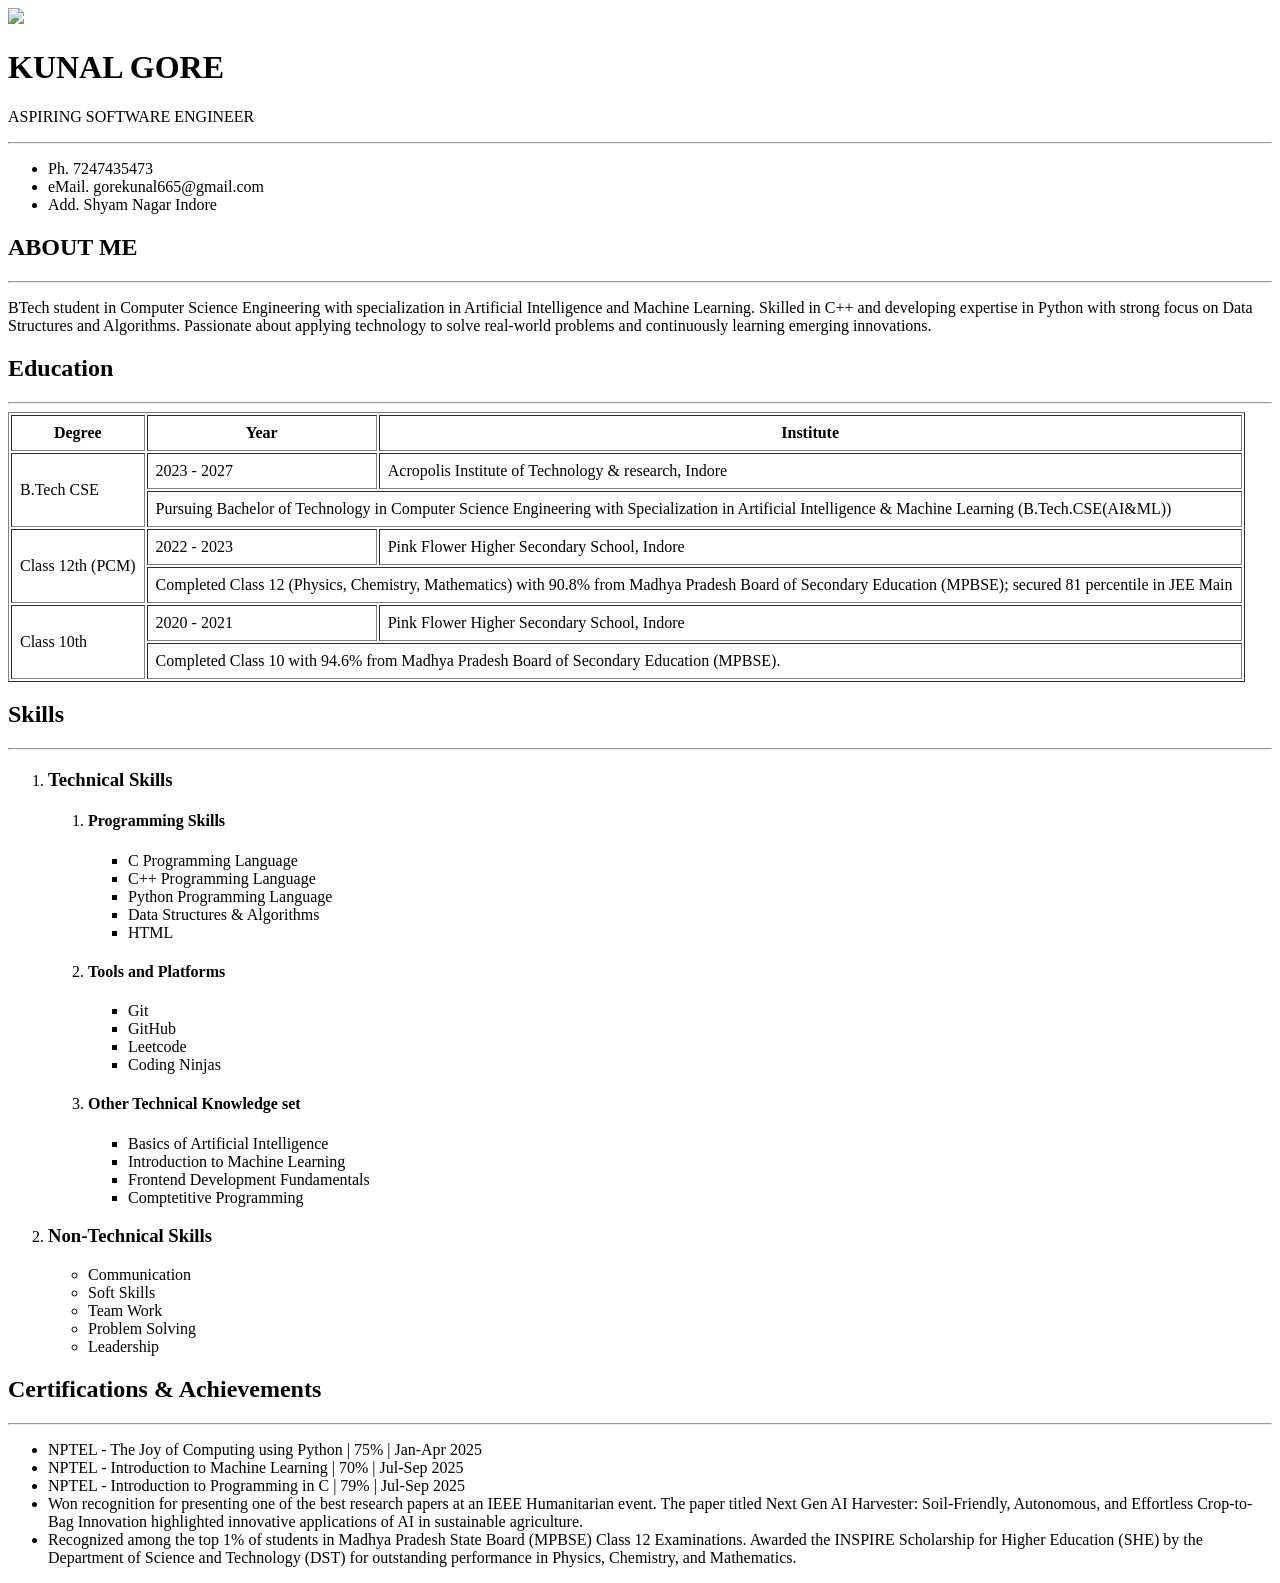
==== resume.html @ 4e1e2388 "Resume Files added" ====
<!DOCTYPE html>
<html lang="en">

<head>
    <meta charset="UTF-8">
    <meta name="viewport" content="width=device-width, initial-scale=1.0">
    <title>Resume</title>
    <link rel="stylesheet" href="style2.css">
</head>

<body>
    <div class="page">
        <header>
            <img id="image" src="Images/Pasportsize1.jpeg" height="180">
            <h1>KUNAL GORE</h1>
            <P>ASPIRING SOFTWARE ENGINEER</P>
            <hr>
            <ul id="info" class="mbox">

                <li class="mbox">Ph. 7247435473</li>
                <li class="mbox">eMail. gorekunal665@gmail.com</li>
                <li class="mbox">Add. Shyam Nagar Indore</li>
            </ul>
        </header>
        <main>
            <h2>ABOUT ME</h2>
            <hr>
            <p id="About">BTech student in Computer Science Engineering with specialization in Artificial Intelligence
                and
                Machine
                Learning. Skilled in C++ and developing expertise in Python with strong focus on Data Structures and
                Algorithms.
                Passionate about applying technology to solve real-world problems and continuously learning emerging
                innovations.</p>
            <h2>Education</h2>
            <hr>
            <table border="1" cellpadding="8">
                <tr>
                    <th>Degree</th>
                    <th>Year</th>
                    <th>Institute</th>
                </tr>
                <tr>
                    <td rowspan="2">B.Tech CSE</td>
                    <td>2023 - 2027</td>
                    <td>Acropolis Institute of Technology & research, Indore</td>
                </tr>
                <tr>
                    <td colspan="2">Pursuing Bachelor of Technology in Computer Science Engineering with Specialization in
                        Artificial Intelligence & Machine Learning (B.Tech.CSE(AI&ML))</td>
                </tr>
                <tr>
                    <td rowspan="2">Class 12th (PCM)</td>
                    <td>2022 - 2023</td>
                    <td>Pink Flower Higher Secondary School, Indore</td>
                </tr>
                <tr>
                    <td colspan="2">Completed Class 12 (Physics, Chemistry, Mathematics) with 90.8% from Madhya
                        Pradesh Board of Secondary Education (MPBSE); secured 81 percentile in JEE
                        Main</td>
                </tr>
                <tr>
                    <td rowspan="2">Class 10th</td>
                    <td>2020 - 2021</td>
                    <td>Pink Flower Higher Secondary School, Indore</td>
                </tr>
                <tr>
                    <td colspan="2">Completed Class 10 with 94.6% from Madhya Pradesh Board of Secondary Education (MPBSE).</td>
                </tr>
            </table>

            
            <h2>Skills</h2>
            <hr>
            <ol>
                <li>
                    <h3>Technical Skills</h3>
                </li>
                <ol>
                    <li class="mbox">
                        <h4>Programming Skills</h4>
                        <ul class="skills">
                            <li class="sbox">C Programming Language</li>
                            <li class="sbox">C++ Programming Language</li>
                            <li class="sbox">Python Programming Language</li>
                            <li class="sbox">Data Structures & Algorithms</li>
                            <li class="sbox">HTML</li>
                        </ul>
                    </li>
                    <li class="mbox">
                        <h4>Tools and Platforms</h4>
                        <ul class="skills">
                            <li class="sbox">Git</li>
                            <li class="sbox">GitHub</li>
                            <li class="sbox">Leetcode</li>
                            <li class="sbox">Coding Ninjas</li>
                        </ul>
                    </li>
                    <li class="mbox">
                        <h4>Other Technical Knowledge set</h4>
                        <ul class="skills">
                            <li class="sbox">Basics of Artificial Intelligence</li>
                            <li class="sbox">Introduction to Machine Learning</li>
                            <li class="sbox">Frontend Development Fundamentals</li>
                            <li class="sbox">Comptetitive Programming</li>
                        </ul>
                    </li>
                </ol>

                <li class="mbox">
                    <h3>Non-Technical Skills</h3>
                    <ul class="skills">

                        <li class="sbox">Communication</li>
                        <li class="sbox">Soft Skills</li>
                        <li class="sbox">Team Work</li>
                        <li class="sbox">Problem Solving </li>
                        <li class="sbox">Leadership</li>
                    </ul>
                </li>
            </ol>

            <h2>Certifications & Achievements</h2>
            <hr>
            <ul>
                <li>NPTEL - The Joy of Computing using Python | 75% | Jan-Apr 2025</li>
                <li>NPTEL - Introduction to Machine Learning | 70% | Jul-Sep 2025</li>
                <li>NPTEL - Introduction to Programming in C | 79% | Jul-Sep 2025</li>
                <li>Won recognition for presenting one of the best research papers at an IEEE
                    Humanitarian event. The paper titled Next Gen AI Harvester: Soil-Friendly,
                    Autonomous, and Effortless Crop-to-Bag Innovation highlighted innovative
                    applications of AI in sustainable agriculture.</li>
                <li>Recognized among the top 1% of students in Madhya Pradesh State Board (MPBSE)
                    Class 12 Examinations. Awarded the INSPIRE Scholarship for Higher Education (SHE) by
                    the Department of Science and Technology (DST) for outstanding performance in
                    Physics, Chemistry, and Mathematics.</li>
            </ul>
        </main>
    </div>
</body>

</html>
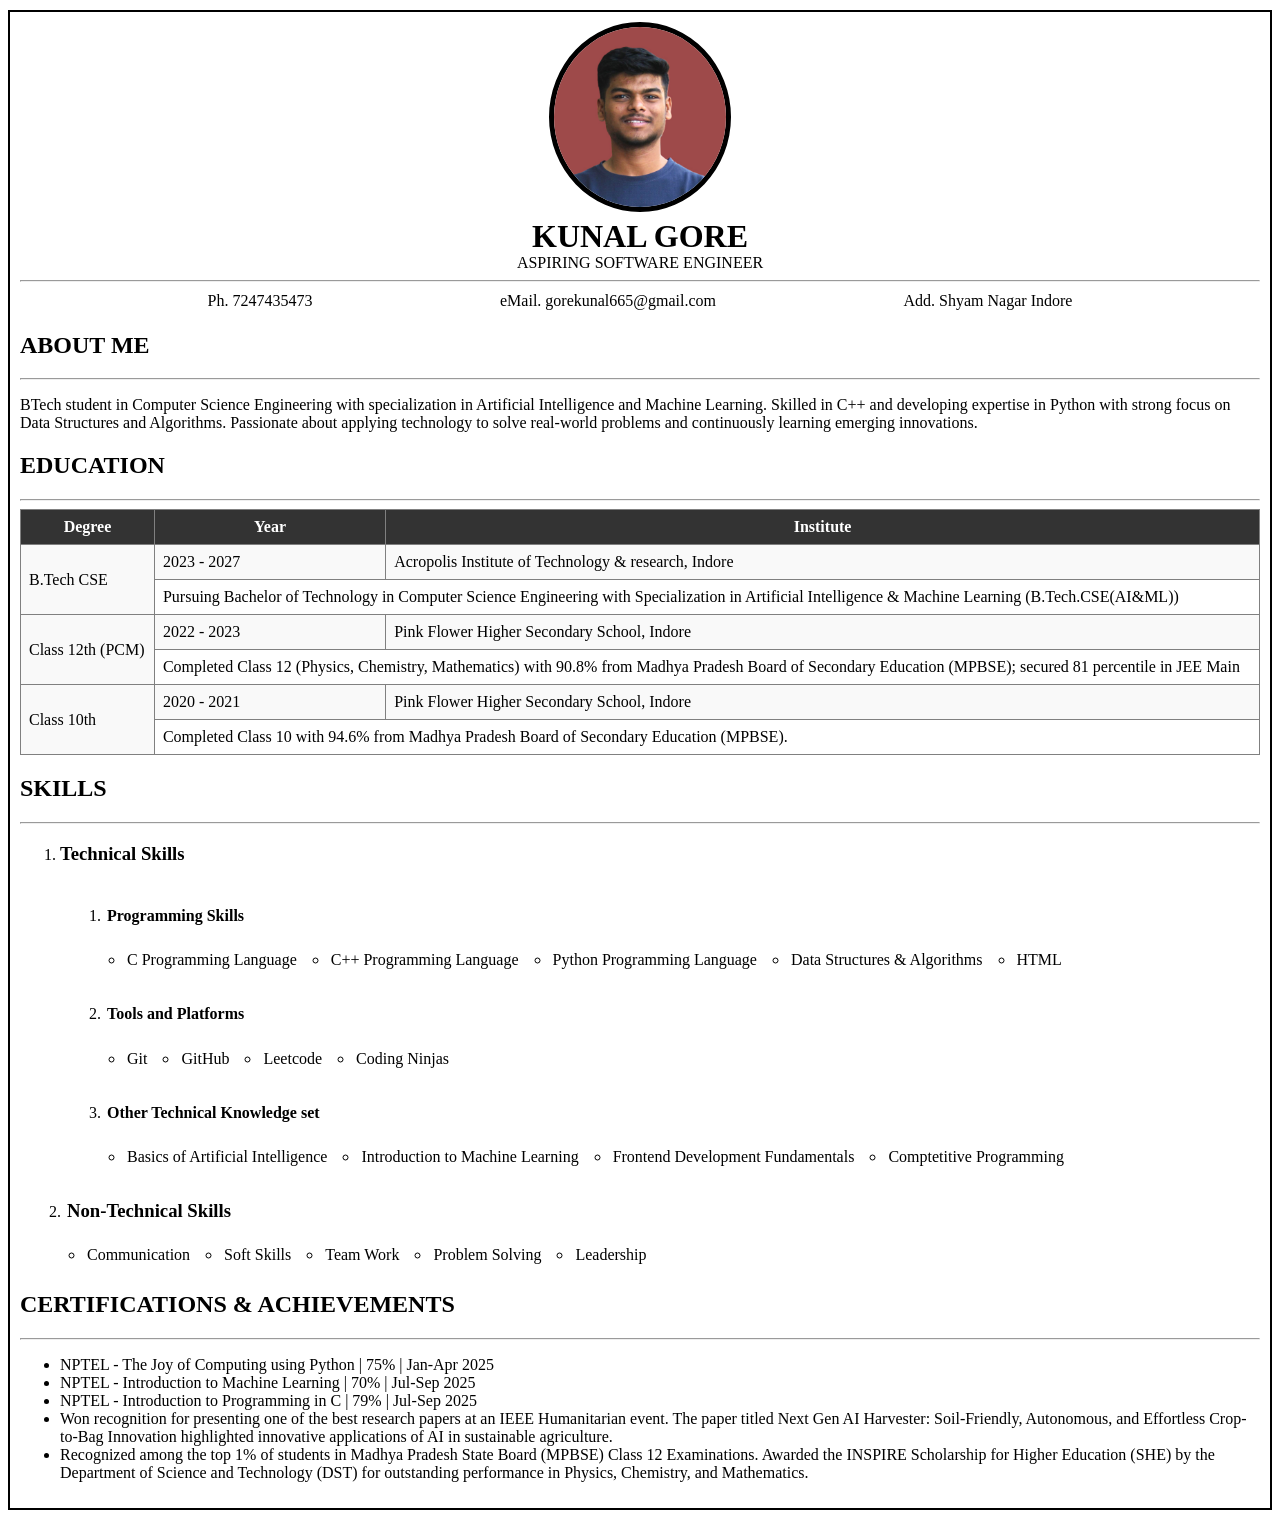
==== commit 2f74c1a7: "Resume Files added" ====
--- a/resume.html
+++ b/resume.html
@@ -5,7 +5,7 @@
     <meta charset="UTF-8">
     <meta name="viewport" content="width=device-width, initial-scale=1.0">
     <title>Resume</title>
-    <link rel="stylesheet" href="style2.css">
+    <link rel="stylesheet" href="resume.css">
 </head>
 
 <body>
--- a/resume.css
+++ b/resume.css
@@ -0,0 +1,60 @@
+
+.page{
+    margin:10px auto;
+    border:2px;
+    padding: 10px;
+    border-color:black;
+    border-style: solid;
+}
+main{
+    font-family: 'Times New Roman', monospace;
+}
+header{
+    text-align:center;
+    align-items: center;
+    line-height: 0.2;
+}
+#info{
+    list-style: none;
+    display: flex;
+    justify-content: space-evenly;
+}
+h2{
+    text-transform: uppercase;
+}
+.skills{
+    display:flex;
+    justify-content:left;
+    list-style:circle;
+    margin:1px;
+    padding:2px;
+    
+}
+.sbox{
+    margin:1px 15px;
+    padding:2px;
+}
+.mbox{
+    margin:5px;
+    padding:2px;
+}
+#image{
+    border:5px solid;
+    border-color: black;
+    border-radius: 50%;
+}
+table{
+    width:100%;
+    border-collapse: collapse;
+}
+td,th{
+    word-wrap: break-word;
+    padding:8px;
+}
+table tr:nth-child(even) {
+    background-color: #f9f9f9;
+}
+th {
+    background-color: #333;
+    color: white;
+}
